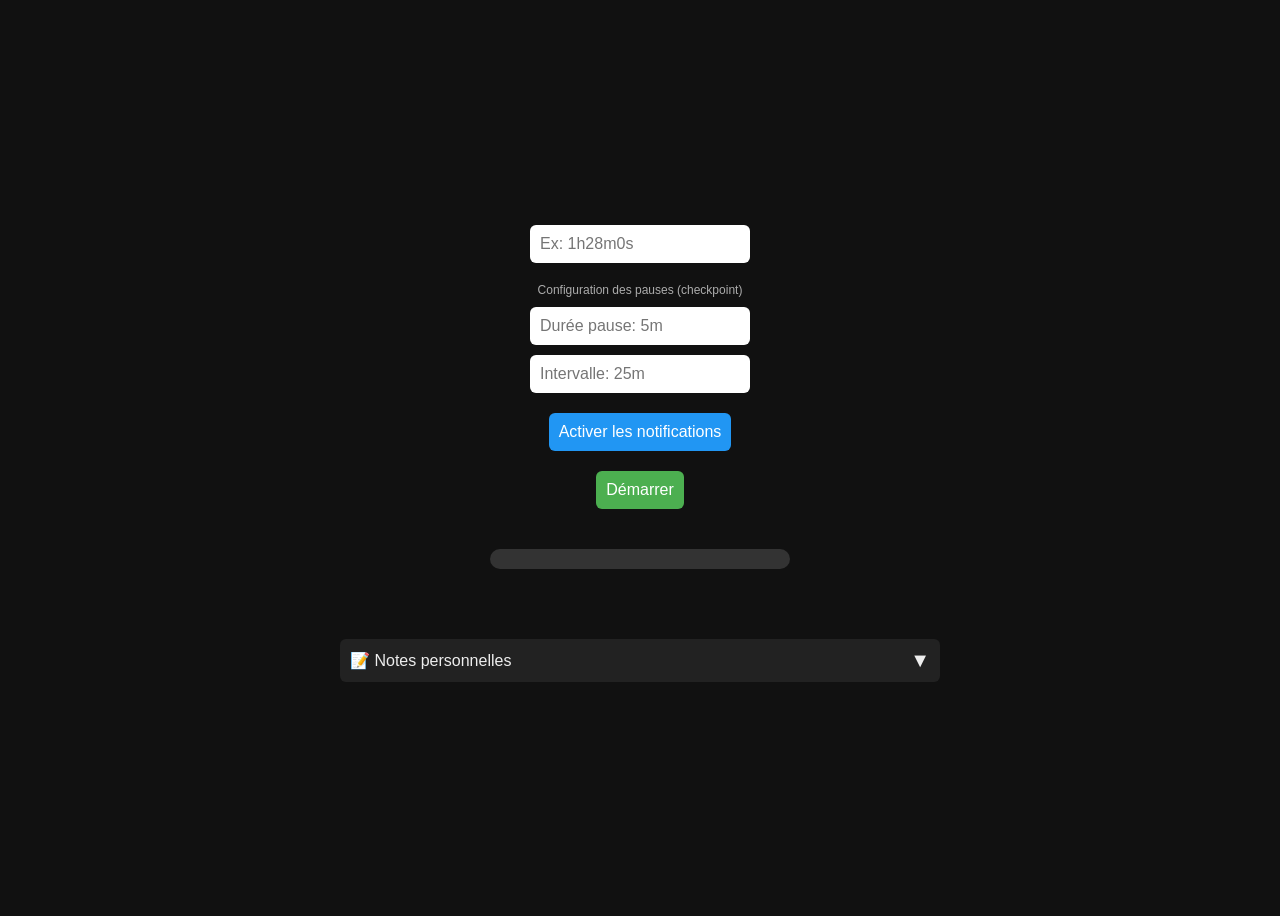
==== timer.html @ 9c58bc87 "Improve date formatting for clarity in export filename Co-authored-by: elcolin <61796343+elcolin@use" ====
<!DOCTYPE html>
<html lang="fr">
<head>
  <meta charset="UTF-8">
  <title>Minuteur avec barre de chargement</title>
  <style>
    body {
      font-family: Arial, sans-serif;
      background: #111;
      color: #eee;
      display: flex;
      flex-direction: column;
      align-items: center;
      justify-content: center;
      height: 100vh;
      gap: 20px;
    }

    input, button {
      padding: 10px;
      font-size: 16px;
      border-radius: 6px;
      border: none;
    }

    button {
      cursor: pointer;
      background: #4caf50;
      color: white;
    }

    button.secondary {
      background: #2196f3;
    }

    .bar-container {
      width: 300px;
      height: 20px;
      background: #333;
      border-radius: 10px;
      overflow: hidden;
    }

    .bar {
      height: 100%;
      width: 0%;
      background: linear-gradient(90deg, #4caf50, #8bc34a);
      transition: width 0.1s linear;
    }

    .bar.checkpoint {
      background: linear-gradient(90deg, #ff9800, #ffc107);
    }

    .time {
      font-size: 14px;
      opacity: 0.8;
    }

    .checkpoint-config {
      display: flex;
      flex-direction: column;
      gap: 10px;
      align-items: center;
    }

    .checkpoint-label {
      font-size: 12px;
      opacity: 0.7;
    }

    .notes-section {
      margin-top: 30px;
      width: 600px;
      max-width: 90%;
    }

    .notes-header {
      display: flex;
      justify-content: space-between;
      align-items: center;
      cursor: pointer;
      padding: 10px;
      background: #222;
      border-radius: 6px;
      margin-bottom: 10px;
    }

    .notes-header:hover {
      background: #2a2a2a;
    }

    .notes-toggle {
      font-size: 20px;
      transition: transform 0.3s;
    }

    .notes-toggle.open {
      transform: rotate(180deg);
    }

    .notes-content {
      max-height: 0;
      overflow: hidden;
      transition: max-height 0.3s ease-out;
    }

    .notes-content.open {
      max-height: 600px;
    }

    .notes-textarea {
      width: 100%;
      height: 200px;
      padding: 15px;
      font-size: 14px;
      background: #1a1a1a;
      color: #eee;
      border: 1px solid #444;
      border-radius: 6px;
      resize: vertical;
      box-sizing: border-box;
      font-family: 'Courier New', monospace;
    }

    .notes-textarea:focus {
      outline: none;
      border-color: #4caf50;
    }

    .notes-info {
      font-size: 11px;
      opacity: 0.6;
      margin-top: 8px;
      text-align: center;
    }

    .notes-actions {
      display: flex;
      gap: 10px;
      margin-top: 10px;
      justify-content: center;
    }

    .notes-actions button {
      font-size: 13px;
      padding: 8px 15px;
      background: #555;
    }

    .notes-actions button:hover {
      background: #666;
    }
  </style>
</head>
<body>

<input id="timeInput" placeholder="Ex: 1h28m0s">

<div class="checkpoint-config">
  <div class="checkpoint-label">Configuration des pauses (checkpoint)</div>
  <input id="checkpointDuration" placeholder="Durée pause: 5m">
  <input id="checkpointInterval" placeholder="Intervalle: 25m">
</div>

<button id="notificationBtn" class="secondary">Activer les notifications</button>
<div class="checkpoint-label" id="notificationStatus" style="color: #ff9800; display: none;">⚠️ Activez les notifications pour recevoir des alertes</div>

<button id="startBtn">Démarrer</button>

<div style="display: flex; gap: 10px; justify-content: center;">
  <button id="pauseBtn" style="display: none; background: #ff9800;">Pause</button>
  <button id="skipBtn" style="display: none; background: #f44336;">Passer</button>
</div>

  <div class="bar-container">
    <div class="bar" id="bar"></div>
  </div>

  <div class="time" id="timeDisplay"></div>

  <div class="notes-section">
    <div class="notes-header" id="notesHeader">
      <span>📝 Notes personnelles</span>
      <span class="notes-toggle" id="notesToggle">▼</span>
    </div>
    <div class="notes-content" id="notesContent">
      <textarea 
        class="notes-textarea" 
        id="notesTextarea" 
        placeholder="Écrivez vos notes ici... Elles sont automatiquement sauvegardées dans votre navigateur."></textarea>
      <div class="notes-actions">
        <button id="exportNotesBtn">📥 Exporter les notes</button>
        <button id="clearNotesBtn">🗑️ Effacer les notes</button>
      </div>
      <div class="notes-info">
        💡 Les notes sont sauvegardées automatiquement dans votre navigateur (localStorage).
        Exportez-les dans un fichier pour les sauvegarder de manière permanente.
      </div>
    </div>
  </div>

  <script>
let interval = null;
let started = false;
let isPaused = false;
let notificationPermissionGranted = false;

// Checkpoint state
let checkpointEnabled = false;
let workTimeElapsed = 0;
let checkpointDurationSeconds = 0;
let checkpointIntervalSeconds = 0;
let isInCheckpoint = false;
let checkpointRemaining = 0;

// Store timer state for pause/resume
let totalSeconds = 0;
let remaining = 0;

// Notes functionality
const NOTES_STORAGE_KEY = 'timer_app_notes';
let notesOpen = false;
let autoSaveTimeout = null;

// Initialize notes on page load
document.addEventListener('DOMContentLoaded', initializeNotes);

function initializeNotes() {
  const notesTextarea = document.getElementById('notesTextarea');
  const notesHeader = document.getElementById('notesHeader');
  const notesToggle = document.getElementById('notesToggle');
  const notesContent = document.getElementById('notesContent');
  const exportBtn = document.getElementById('exportNotesBtn');
  const clearBtn = document.getElementById('clearNotesBtn');

  // Load saved notes from localStorage
  const savedNotes = localStorage.getItem(NOTES_STORAGE_KEY);
  if (savedNotes) {
    notesTextarea.value = savedNotes;
  }

  // Toggle notes section
  notesHeader.addEventListener('click', () => {
    notesOpen = !notesOpen;
    if (notesOpen) {
      notesContent.classList.add('open');
      notesToggle.classList.add('open');
    } else {
      notesContent.classList.remove('open');
      notesToggle.classList.remove('open');
    }
  });

  // Auto-save notes with debounce
  notesTextarea.addEventListener('input', () => {
    clearTimeout(autoSaveTimeout);
    autoSaveTimeout = setTimeout(() => {
      localStorage.setItem(NOTES_STORAGE_KEY, notesTextarea.value);
      console.log('Notes auto-saved');
    }, 500); // Save after 500ms of no typing
  });

  // Export notes to file
  exportBtn.addEventListener('click', exportNotes);

  // Clear notes
  clearBtn.addEventListener('click', clearNotes);
}

function exportNotes() {
  const notesTextarea = document.getElementById('notesTextarea');
  const notes = notesTextarea.value;
  
  if (!notes.trim()) {
    alert('Aucune note à exporter.');
    return;
  }

  // Create a blob with the notes content
  const blob = new Blob([notes], { type: 'text/plain' });
  const url = URL.createObjectURL(blob);
  
  // Create a temporary link and trigger download
  const a = document.createElement('a');
  a.href = url;
  // Format: notes_YYYY-MM-DD.notes.txt
  const dateStr = new Date().toISOString().split('T')[0];
  a.download = `notes_${dateStr}.notes.txt`;
  document.body.appendChild(a);
  a.click();
  document.body.removeChild(a);
  URL.revokeObjectURL(url);
  
  console.log('Notes exported successfully');
}

function clearNotes() {
  if (confirm('Êtes-vous sûr de vouloir effacer toutes vos notes ? Cette action est irréversible.')) {
    const notesTextarea = document.getElementById('notesTextarea');
    notesTextarea.value = '';
    localStorage.removeItem(NOTES_STORAGE_KEY);
    console.log('Notes cleared');
  }
}

document.getElementById("startBtn").addEventListener("click", startTimer);
document.getElementById("pauseBtn").addEventListener("click", togglePause);
document.getElementById("skipBtn").addEventListener("click", skipPhase);
document.getElementById("notificationBtn").addEventListener("click", requestNotificationPermission);

document.getElementById("timeInput").addEventListener("keydown", (event) => {
  if (event.key === "Enter") {
    startTimer();
  }
});

async function requestNotificationPermission() {
  if (!("Notification" in window)) {
    alert("Ce navigateur ne supporte pas les notifications.");
    return;
  }

  try {
    const permission = await Notification.requestPermission();
    if (permission === "granted") {
      notificationPermissionGranted = true;
      document.getElementById("notificationStatus").style.display = "none";
      document.getElementById("notificationBtn").textContent = "✓ Notifications activées";
      document.getElementById("notificationBtn").style.background = "#4caf50";
      new Notification("Notifications actives", {
        body: "Vous recevrez une notification lors des pauses checkpoint.",
        icon: "data:image/svg+xml,<svg xmlns='http://www.w3.org/2000/svg' viewBox='0 0 100 100'><text y='75' font-size='75'>⏱️</text></svg>"
      });
    } else {
      alert("Permission de notification refusée. Les notifications ne fonctionneront pas.");
    }
  } catch (error) {
    console.error("Erreur lors de la demande de permission:", error);
    alert("Une erreur est survenue lors de la demande de permission.");
  }
}

function sendNotification(title, body) {
  console.log("sendNotification appelé:", title, body);
  console.log("Permission accordée:", notificationPermissionGranted);
  console.log("Notification API disponible:", "Notification" in window);
  
  if (notificationPermissionGranted && "Notification" in window) {
    const options = {
      body: body,
      icon: "data:image/svg+xml,<svg xmlns='http://www.w3.org/2000/svg' viewBox='0 0 100 100'><text y='75' font-size='75'>☕</text></svg>",
      requireInteraction: true,
      tag: "checkpoint-notification",
      silent: false
    };
    
    // Add vibrate only if supported (mobile devices)
    if ('vibrate' in navigator) {
      options.vibrate = [200, 100, 200];
    }
    
    try {
      const notification = new Notification(title, options);
      console.log("Notification créée avec succès");
    } catch (error) {
      console.error("Erreur lors de la création de la notification:", error);
    }
  } else {
    console.warn("Notifications non disponibles ou permission non accordée");
  }
}

function parseTime(value) {
  const regex = /(\d+)\s*(h|m|s)/gi;
  let totalSeconds = 0;
  let match;

  while ((match = regex.exec(value)) !== null) {
    const amount = parseInt(match[1], 10);
    const unit = match[2].toLowerCase();

    if (unit === "h") totalSeconds += amount * 3600;
    if (unit === "m") totalSeconds += amount * 60;
    if (unit === "s") totalSeconds += amount;
  }

  return totalSeconds > 0 ? totalSeconds : null;
}

function togglePause() {
  const pauseBtn = document.getElementById("pauseBtn");
  
  if (isPaused) {
    // Resume
    isPaused = false;
    pauseBtn.textContent = "Pause";
    pauseBtn.style.background = "#ff9800";
    console.log("Timer resumed");
  } else {
    // Pause
    isPaused = true;
    pauseBtn.textContent = "Reprendre";
    pauseBtn.style.background = "#4caf50";
    console.log("Timer paused");
  }
}

function skipPhase() {
  console.log("Skip phase called. isInCheckpoint:", isInCheckpoint);
  
  if (isInCheckpoint) {
    // Skip checkpoint - go back to work
    isInCheckpoint = false;
    workTimeElapsed = 0;
    checkpointRemaining = 0;
    const bar = document.getElementById("bar");
    bar.classList.remove("checkpoint");
    console.log("Checkpoint skipped, resuming work");
  } else {
    // Skip work phase - trigger checkpoint if enabled, or do nothing
    if (checkpointEnabled) {
      isInCheckpoint = true;
      checkpointRemaining = checkpointDurationSeconds;
      const bar = document.getElementById("bar");
      bar.classList.add("checkpoint");
      bar.style.width = "0%";
      const durationMin = Math.floor(checkpointDurationSeconds / 60);
      const durationSec = checkpointDurationSeconds % 60;
      const durationText = durationMin > 0 
        ? `${durationMin} minute(s)${durationSec > 0 ? ` et ${durationSec} seconde(s)` : ''}`
        : `${durationSec} seconde(s)`;
      console.log("Work phase skipped, starting checkpoint");
      sendNotification("Pause checkpoint !", `Prenez une pause de ${durationText}.`);
    } else {
      console.log("No checkpoint configured, cannot skip work phase");
    }
  }
}


    function startTimer() {
      clearInterval(interval);
      isPaused = false;

      const input = document.getElementById("timeInput").value.trim();
      totalSeconds = parseTime(input);
      if (!totalSeconds) {
        alert("Format invalide. Utilise par exemple 5m, 1h ou 30s.");
        return;
      }

      // Show pause and skip buttons
      document.getElementById("pauseBtn").style.display = "inline-block";
      document.getElementById("pauseBtn").textContent = "Pause";
      document.getElementById("pauseBtn").style.background = "#ff9800";
      document.getElementById("skipBtn").style.display = "inline-block";

      // Parse checkpoint configuration
      const checkpointDurationInput = document.getElementById("checkpointDuration").value.trim();
      const checkpointIntervalInput = document.getElementById("checkpointInterval").value.trim();

      if (checkpointDurationInput && checkpointIntervalInput) {
        checkpointDurationSeconds = parseTime(checkpointDurationInput);
        checkpointIntervalSeconds = parseTime(checkpointIntervalInput);

        if (checkpointDurationSeconds && checkpointIntervalSeconds) {
          checkpointEnabled = true;
          
          // Warn if notifications are not enabled
          if (!notificationPermissionGranted) {
            document.getElementById("notificationStatus").style.display = "block";
            alert("⚠️ Astuce : Cliquez sur 'Activer les notifications' pour recevoir des alertes lors des pauses checkpoint !");
          }
        } else {
          alert("Format de checkpoint invalide. Désactivation des checkpoints.");
          checkpointEnabled = false;
        }
      } else {
        checkpointEnabled = false;
      }

      const bar = document.getElementById("bar");
      const display = document.getElementById("timeDisplay");

      let remaining = totalSeconds;
      workTimeElapsed = 0;
      isInCheckpoint = false;
      bar.style.width = "0%";
      bar.classList.remove("checkpoint");

      interval = setInterval(() => {
        // Skip timer updates if paused
        if (isPaused) {
          return;
        }
        
        if (isInCheckpoint) {
          // Checkpoint timer
          checkpointRemaining--;
          const progress = ((checkpointDurationSeconds - checkpointRemaining) / checkpointDurationSeconds) * 100;
          bar.style.width = progress + "%";

          const min = Math.floor(checkpointRemaining / 60);
          const sec = checkpointRemaining % 60;
          display.textContent = `Pause checkpoint : ${min}:${sec.toString().padStart(2, "0")}`;

          if (checkpointRemaining <= 0) {
            // End checkpoint, resume work
            isInCheckpoint = false;
            workTimeElapsed = 0;
            bar.classList.remove("checkpoint");
            sendNotification("Pause terminée !", "Reprise du travail. Bon courage !");
            console.log("Checkpoint terminé, reprise du travail");
          }
        } else {
          // Work timer
          remaining--;
          workTimeElapsed++;

          const progress = ((totalSeconds - remaining) / totalSeconds) * 100;
          bar.style.width = progress + "%";

          const min = Math.floor(remaining / 60);
          const sec = remaining % 60;
          display.textContent = `Temps restant : ${min}:${sec.toString().padStart(2, "0")}`;

          // Check if checkpoint should trigger
          if (checkpointEnabled && workTimeElapsed >= checkpointIntervalSeconds) {
            isInCheckpoint = true;
            checkpointRemaining = checkpointDurationSeconds;
            bar.classList.add("checkpoint");
            const durationMin = Math.floor(checkpointDurationSeconds / 60);
            const durationSec = checkpointDurationSeconds % 60;
            const durationText = durationMin > 0 
              ? `${durationMin} minute(s)${durationSec > 0 ? ` et ${durationSec} seconde(s)` : ''}`
              : `${durationSec} seconde(s)`;
            console.log("Checkpoint déclenché ! Notification envoyée.");
            sendNotification("Pause checkpoint !", `Prenez une pause de ${durationText}.`);
          }

          if (remaining <= 0) {
            clearInterval(interval);
            display.textContent = "Terminé.";
            bar.style.width = "100%";
            bar.classList.remove("checkpoint");
          }
        }
      }, 1000);
    }
  </script>

</body>
</html>
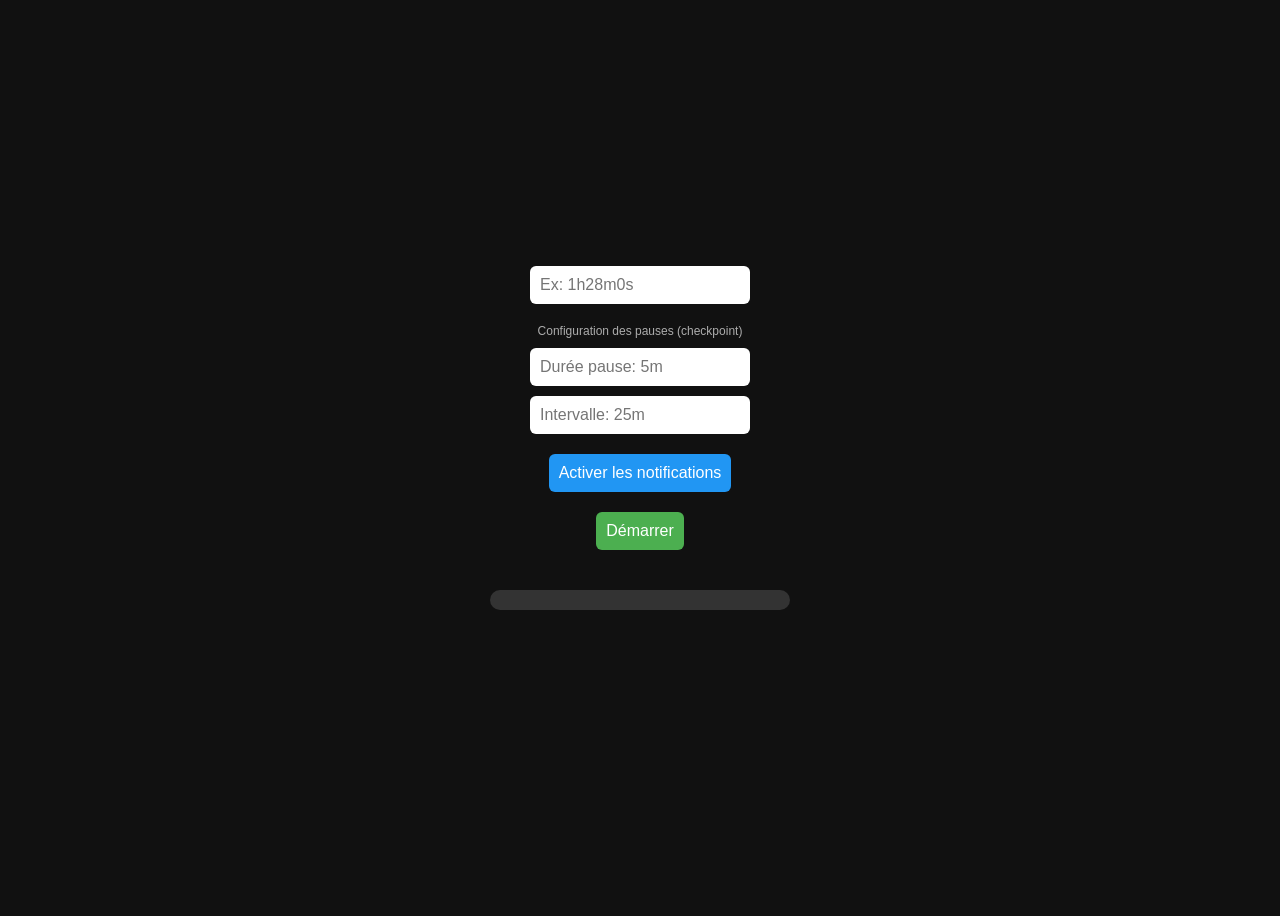
==== commit 8167c65e: "Add accessibility label and guard against negative time display Co-authored-by: elcolin <61796343+el" ====
--- a/timer.html
+++ b/timer.html
@@ -57,6 +57,11 @@
       opacity: 0.8;
     }
 
+    .time.secondary {
+      font-size: 12px;
+      opacity: 0.5;
+    }
+
     .checkpoint-config {
       display: flex;
       flex-direction: column;
@@ -68,89 +73,6 @@
       font-size: 12px;
       opacity: 0.7;
     }
-
-    .notes-section {
-      margin-top: 30px;
-      width: 600px;
-      max-width: 90%;
-    }
-
-    .notes-header {
-      display: flex;
-      justify-content: space-between;
-      align-items: center;
-      cursor: pointer;
-      padding: 10px;
-      background: #222;
-      border-radius: 6px;
-      margin-bottom: 10px;
-    }
-
-    .notes-header:hover {
-      background: #2a2a2a;
-    }
-
-    .notes-toggle {
-      font-size: 20px;
-      transition: transform 0.3s;
-    }
-
-    .notes-toggle.open {
-      transform: rotate(180deg);
-    }
-
-    .notes-content {
-      max-height: 0;
-      overflow: hidden;
-      transition: max-height 0.3s ease-out;
-    }
-
-    .notes-content.open {
-      max-height: 600px;
-    }
-
-    .notes-textarea {
-      width: 100%;
-      height: 200px;
-      padding: 15px;
-      font-size: 14px;
-      background: #1a1a1a;
-      color: #eee;
-      border: 1px solid #444;
-      border-radius: 6px;
-      resize: vertical;
-      box-sizing: border-box;
-      font-family: 'Courier New', monospace;
-    }
-
-    .notes-textarea:focus {
-      outline: none;
-      border-color: #4caf50;
-    }
-
-    .notes-info {
-      font-size: 11px;
-      opacity: 0.6;
-      margin-top: 8px;
-      text-align: center;
-    }
-
-    .notes-actions {
-      display: flex;
-      gap: 10px;
-      margin-top: 10px;
-      justify-content: center;
-    }
-
-    .notes-actions button {
-      font-size: 13px;
-      padding: 8px 15px;
-      background: #555;
-    }
-
-    .notes-actions button:hover {
-      background: #666;
-    }
   </style>
 </head>
 <body>
@@ -178,27 +100,7 @@
   </div>
 
   <div class="time" id="timeDisplay"></div>
-
-  <div class="notes-section">
-    <div class="notes-header" id="notesHeader">
-      <span>📝 Notes personnelles</span>
-      <span class="notes-toggle" id="notesToggle">▼</span>
-    </div>
-    <div class="notes-content" id="notesContent">
-      <textarea 
-        class="notes-textarea" 
-        id="notesTextarea" 
-        placeholder="Écrivez vos notes ici... Elles sont automatiquement sauvegardées dans votre navigateur."></textarea>
-      <div class="notes-actions">
-        <button id="exportNotesBtn">📥 Exporter les notes</button>
-        <button id="clearNotesBtn">🗑️ Effacer les notes</button>
-      </div>
-      <div class="notes-info">
-        💡 Les notes sont sauvegardées automatiquement dans votre navigateur (localStorage).
-        Exportez-les dans un fichier pour les sauvegarder de manière permanente.
-      </div>
-    </div>
-  </div>
+  <div class="time secondary" id="totalTimeDisplay" aria-label="Temps total restant"></div>
 
   <script>
 let interval = null;
@@ -218,92 +120,6 @@
 let totalSeconds = 0;
 let remaining = 0;
 
-// Notes functionality
-const NOTES_STORAGE_KEY = 'timer_app_notes';
-let notesOpen = false;
-let autoSaveTimeout = null;
-
-// Initialize notes on page load
-document.addEventListener('DOMContentLoaded', initializeNotes);
-
-function initializeNotes() {
-  const notesTextarea = document.getElementById('notesTextarea');
-  const notesHeader = document.getElementById('notesHeader');
-  const notesToggle = document.getElementById('notesToggle');
-  const notesContent = document.getElementById('notesContent');
-  const exportBtn = document.getElementById('exportNotesBtn');
-  const clearBtn = document.getElementById('clearNotesBtn');
-
-  // Load saved notes from localStorage
-  const savedNotes = localStorage.getItem(NOTES_STORAGE_KEY);
-  if (savedNotes) {
-    notesTextarea.value = savedNotes;
-  }
-
-  // Toggle notes section
-  notesHeader.addEventListener('click', () => {
-    notesOpen = !notesOpen;
-    if (notesOpen) {
-      notesContent.classList.add('open');
-      notesToggle.classList.add('open');
-    } else {
-      notesContent.classList.remove('open');
-      notesToggle.classList.remove('open');
-    }
-  });
-
-  // Auto-save notes with debounce
-  notesTextarea.addEventListener('input', () => {
-    clearTimeout(autoSaveTimeout);
-    autoSaveTimeout = setTimeout(() => {
-      localStorage.setItem(NOTES_STORAGE_KEY, notesTextarea.value);
-      console.log('Notes auto-saved');
-    }, 500); // Save after 500ms of no typing
-  });
-
-  // Export notes to file
-  exportBtn.addEventListener('click', exportNotes);
-
-  // Clear notes
-  clearBtn.addEventListener('click', clearNotes);
-}
-
-function exportNotes() {
-  const notesTextarea = document.getElementById('notesTextarea');
-  const notes = notesTextarea.value;
-  
-  if (!notes.trim()) {
-    alert('Aucune note à exporter.');
-    return;
-  }
-
-  // Create a blob with the notes content
-  const blob = new Blob([notes], { type: 'text/plain' });
-  const url = URL.createObjectURL(blob);
-  
-  // Create a temporary link and trigger download
-  const a = document.createElement('a');
-  a.href = url;
-  // Format: notes_YYYY-MM-DD.notes.txt
-  const dateStr = new Date().toISOString().split('T')[0];
-  a.download = `notes_${dateStr}.notes.txt`;
-  document.body.appendChild(a);
-  a.click();
-  document.body.removeChild(a);
-  URL.revokeObjectURL(url);
-  
-  console.log('Notes exported successfully');
-}
-
-function clearNotes() {
-  if (confirm('Êtes-vous sûr de vouloir effacer toutes vos notes ? Cette action est irréversible.')) {
-    const notesTextarea = document.getElementById('notesTextarea');
-    notesTextarea.value = '';
-    localStorage.removeItem(NOTES_STORAGE_KEY);
-    console.log('Notes cleared');
-  }
-}
-
 document.getElementById("startBtn").addEventListener("click", startTimer);
 document.getElementById("pauseBtn").addEventListener("click", togglePause);
 document.getElementById("skipBtn").addEventListener("click", skipPhase);
@@ -314,6 +130,12 @@
     startTimer();
   }
 });
+
+function formatTime(seconds) {
+  const min = Math.floor(seconds / 60);
+  const sec = seconds % 60;
+  return `${min}:${sec.toString().padStart(2, "0")}`;
+}
 
 async function requestNotificationPermission() {
   if (!("Notification" in window)) {
@@ -482,6 +304,7 @@
 
       const bar = document.getElementById("bar");
       const display = document.getElementById("timeDisplay");
+      const totalDisplay = document.getElementById("totalTimeDisplay");
 
       let remaining = totalSeconds;
       workTimeElapsed = 0;
@@ -501,9 +324,10 @@
           const progress = ((checkpointDurationSeconds - checkpointRemaining) / checkpointDurationSeconds) * 100;
           bar.style.width = progress + "%";
 
-          const min = Math.floor(checkpointRemaining / 60);
-          const sec = checkpointRemaining % 60;
-          display.textContent = `Pause checkpoint : ${min}:${sec.toString().padStart(2, "0")}`;
+          display.textContent = `Pause checkpoint : ${formatTime(checkpointRemaining)}`;
+
+          // Show total remaining time
+          totalDisplay.textContent = `Temps total restant : ${formatTime(remaining)}`;
 
           if (checkpointRemaining <= 0) {
             // End checkpoint, resume work
@@ -521,9 +345,18 @@
           const progress = ((totalSeconds - remaining) / totalSeconds) * 100;
           bar.style.width = progress + "%";
 
-          const min = Math.floor(remaining / 60);
-          const sec = remaining % 60;
-          display.textContent = `Temps restant : ${min}:${sec.toString().padStart(2, "0")}`;
+          // Display time until next checkpoint (or total time if no checkpoint)
+          if (checkpointEnabled) {
+            // Time until next checkpoint
+            const timeUntilCheckpoint = Math.max(0, checkpointIntervalSeconds - workTimeElapsed);
+            display.textContent = `Prochain checkpoint dans : ${formatTime(timeUntilCheckpoint)}`;
+          } else {
+            // No checkpoint, show total remaining time
+            display.textContent = `Temps restant : ${formatTime(remaining)}`;
+          }
+
+          // Always show total remaining time in secondary display
+          totalDisplay.textContent = `Temps total restant : ${formatTime(remaining)}`;
 
           // Check if checkpoint should trigger
           if (checkpointEnabled && workTimeElapsed >= checkpointIntervalSeconds) {
@@ -542,6 +375,7 @@
           if (remaining <= 0) {
             clearInterval(interval);
             display.textContent = "Terminé.";
+            totalDisplay.textContent = "";
             bar.style.width = "100%";
             bar.classList.remove("checkpoint");
           }
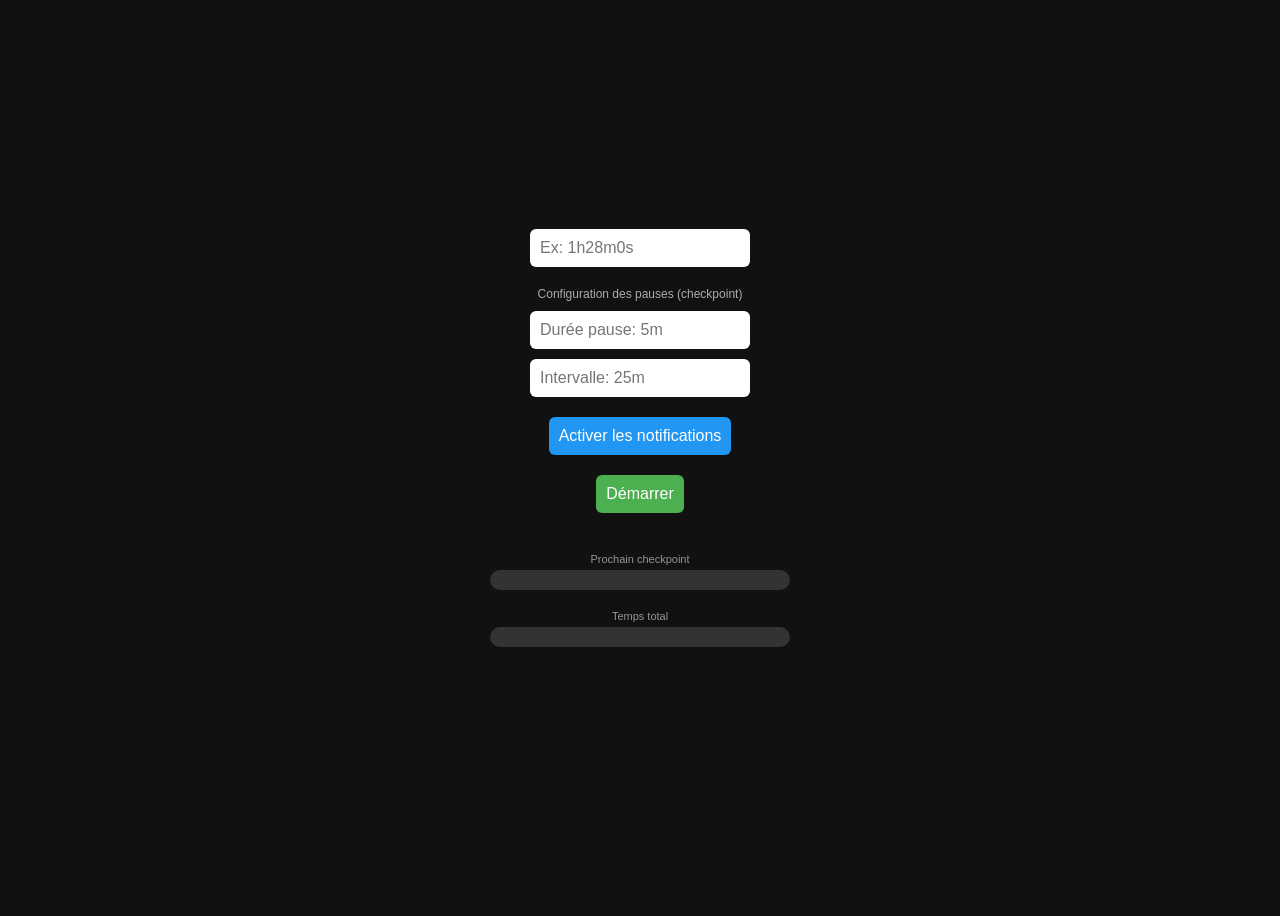
==== commit 7fcb5db2: "Add two separate progress bars for checkpoint and total time Co-authored-by: elcolin <61796343+elcol" ====
--- a/timer.html
+++ b/timer.html
@@ -52,6 +52,24 @@
       background: linear-gradient(90deg, #ff9800, #ffc107);
     }
 
+    .bar.total {
+      background: linear-gradient(90deg, #2196f3, #64b5f6);
+    }
+
+    .progress-section {
+      display: flex;
+      flex-direction: column;
+      gap: 5px;
+      align-items: center;
+      width: 300px;
+    }
+
+    .progress-label {
+      font-size: 11px;
+      opacity: 0.6;
+      text-align: center;
+    }
+
     .time {
       font-size: 14px;
       opacity: 0.8;
@@ -95,8 +113,18 @@
   <button id="skipBtn" style="display: none; background: #f44336;">Passer</button>
 </div>
 
-  <div class="bar-container">
-    <div class="bar" id="bar"></div>
+  <div class="progress-section">
+    <div class="progress-label" id="checkpointLabel">Prochain checkpoint</div>
+    <div class="bar-container">
+      <div class="bar" id="bar"></div>
+    </div>
+  </div>
+
+  <div class="progress-section">
+    <div class="progress-label">Temps total</div>
+    <div class="bar-container">
+      <div class="bar total" id="totalBar"></div>
+    </div>
   </div>
 
   <div class="time" id="timeDisplay"></div>
@@ -303,14 +331,24 @@
       }
 
       const bar = document.getElementById("bar");
+      const totalBar = document.getElementById("totalBar");
       const display = document.getElementById("timeDisplay");
       const totalDisplay = document.getElementById("totalTimeDisplay");
+      const checkpointLabel = document.getElementById("checkpointLabel");
 
       let remaining = totalSeconds;
       workTimeElapsed = 0;
       isInCheckpoint = false;
       bar.style.width = "0%";
+      totalBar.style.width = "0%";
       bar.classList.remove("checkpoint");
+
+      // Update label based on checkpoint configuration
+      if (checkpointEnabled) {
+        checkpointLabel.textContent = "Prochain checkpoint";
+      } else {
+        checkpointLabel.textContent = "Progression";
+      }
 
       interval = setInterval(() => {
         // Skip timer updates if paused
@@ -323,6 +361,10 @@
           checkpointRemaining--;
           const progress = ((checkpointDurationSeconds - checkpointRemaining) / checkpointDurationSeconds) * 100;
           bar.style.width = progress + "%";
+
+          // Update total progress bar
+          const totalProgress = ((totalSeconds - remaining) / totalSeconds) * 100;
+          totalBar.style.width = totalProgress + "%";
 
           display.textContent = `Pause checkpoint : ${formatTime(checkpointRemaining)}`;
 
@@ -342,16 +384,21 @@
           remaining--;
           workTimeElapsed++;
 
-          const progress = ((totalSeconds - remaining) / totalSeconds) * 100;
-          bar.style.width = progress + "%";
+          // Update total progress bar
+          const totalProgress = ((totalSeconds - remaining) / totalSeconds) * 100;
+          totalBar.style.width = totalProgress + "%";
 
           // Display time until next checkpoint (or total time if no checkpoint)
           if (checkpointEnabled) {
             // Time until next checkpoint
             const timeUntilCheckpoint = Math.max(0, checkpointIntervalSeconds - workTimeElapsed);
+            const checkpointProgress = ((workTimeElapsed) / checkpointIntervalSeconds) * 100;
+            bar.style.width = checkpointProgress + "%";
             display.textContent = `Prochain checkpoint dans : ${formatTime(timeUntilCheckpoint)}`;
           } else {
             // No checkpoint, show total remaining time
+            const progress = ((totalSeconds - remaining) / totalSeconds) * 100;
+            bar.style.width = progress + "%";
             display.textContent = `Temps restant : ${formatTime(remaining)}`;
           }
 
@@ -363,6 +410,7 @@
             isInCheckpoint = true;
             checkpointRemaining = checkpointDurationSeconds;
             bar.classList.add("checkpoint");
+            bar.style.width = "0%";
             const durationMin = Math.floor(checkpointDurationSeconds / 60);
             const durationSec = checkpointDurationSeconds % 60;
             const durationText = durationMin > 0 
@@ -377,6 +425,7 @@
             display.textContent = "Terminé.";
             totalDisplay.textContent = "";
             bar.style.width = "100%";
+            totalBar.style.width = "100%";
             bar.classList.remove("checkpoint");
           }
         }
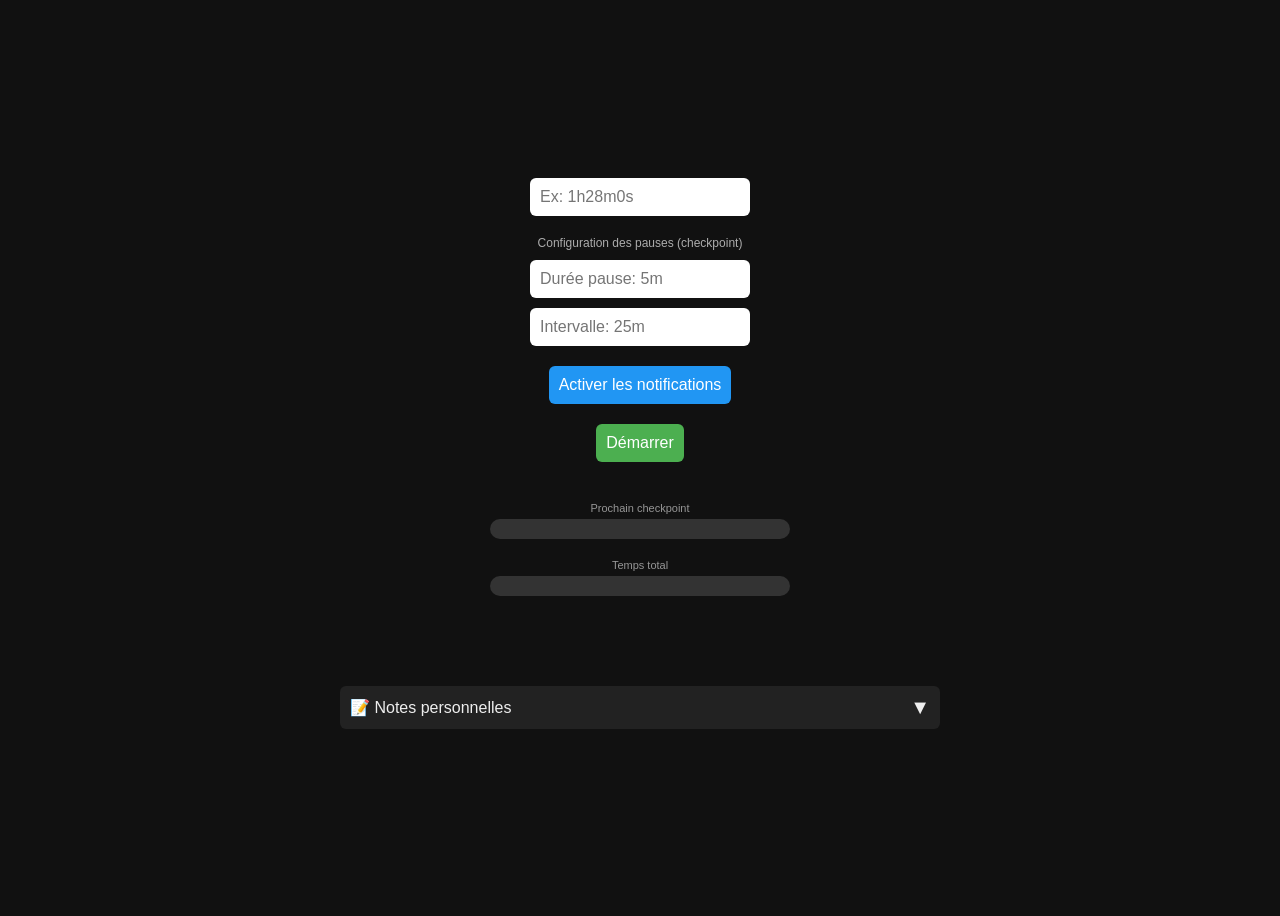
==== commit d48cf84d: "Merge branch 'feat/checkpoint'" ====
--- a/timer.html
+++ b/timer.html
@@ -91,6 +91,89 @@
       font-size: 12px;
       opacity: 0.7;
     }
+
+    .notes-section {
+      margin-top: 30px;
+      width: 600px;
+      max-width: 90%;
+    }
+
+    .notes-header {
+      display: flex;
+      justify-content: space-between;
+      align-items: center;
+      cursor: pointer;
+      padding: 10px;
+      background: #222;
+      border-radius: 6px;
+      margin-bottom: 10px;
+    }
+
+    .notes-header:hover {
+      background: #2a2a2a;
+    }
+
+    .notes-toggle {
+      font-size: 20px;
+      transition: transform 0.3s;
+    }
+
+    .notes-toggle.open {
+      transform: rotate(180deg);
+    }
+
+    .notes-content {
+      max-height: 0;
+      overflow: hidden;
+      transition: max-height 0.3s ease-out;
+    }
+
+    .notes-content.open {
+      max-height: 600px;
+    }
+
+    .notes-textarea {
+      width: 100%;
+      height: 200px;
+      padding: 15px;
+      font-size: 14px;
+      background: #1a1a1a;
+      color: #eee;
+      border: 1px solid #444;
+      border-radius: 6px;
+      resize: vertical;
+      box-sizing: border-box;
+      font-family: 'Courier New', monospace;
+    }
+
+    .notes-textarea:focus {
+      outline: none;
+      border-color: #4caf50;
+    }
+
+    .notes-info {
+      font-size: 11px;
+      opacity: 0.6;
+      margin-top: 8px;
+      text-align: center;
+    }
+
+    .notes-actions {
+      display: flex;
+      gap: 10px;
+      margin-top: 10px;
+      justify-content: center;
+    }
+
+    .notes-actions button {
+      font-size: 13px;
+      padding: 8px 15px;
+      background: #555;
+    }
+
+    .notes-actions button:hover {
+      background: #666;
+    }
   </style>
 </head>
 <body>
@@ -129,6 +212,27 @@
 
   <div class="time" id="timeDisplay"></div>
   <div class="time secondary" id="totalTimeDisplay" aria-label="Temps total restant"></div>
+
+  <div class="notes-section">
+    <div class="notes-header" id="notesHeader">
+      <span>📝 Notes personnelles</span>
+      <span class="notes-toggle" id="notesToggle">▼</span>
+    </div>
+    <div class="notes-content" id="notesContent">
+      <textarea 
+        class="notes-textarea" 
+        id="notesTextarea" 
+        placeholder="Écrivez vos notes ici... Elles sont automatiquement sauvegardées dans votre navigateur."></textarea>
+      <div class="notes-actions">
+        <button id="exportNotesBtn">📥 Exporter les notes</button>
+        <button id="clearNotesBtn">🗑️ Effacer les notes</button>
+      </div>
+      <div class="notes-info">
+        💡 Les notes sont sauvegardées automatiquement dans votre navigateur (localStorage).
+        Exportez-les dans un fichier pour les sauvegarder de manière permanente.
+      </div>
+    </div>
+  </div>
 
   <script>
 let interval = null;
@@ -147,6 +251,92 @@
 // Store timer state for pause/resume
 let totalSeconds = 0;
 let remaining = 0;
+
+// Notes functionality
+const NOTES_STORAGE_KEY = 'timer_app_notes';
+let notesOpen = false;
+let autoSaveTimeout = null;
+
+// Initialize notes on page load
+document.addEventListener('DOMContentLoaded', initializeNotes);
+
+function initializeNotes() {
+  const notesTextarea = document.getElementById('notesTextarea');
+  const notesHeader = document.getElementById('notesHeader');
+  const notesToggle = document.getElementById('notesToggle');
+  const notesContent = document.getElementById('notesContent');
+  const exportBtn = document.getElementById('exportNotesBtn');
+  const clearBtn = document.getElementById('clearNotesBtn');
+
+  // Load saved notes from localStorage
+  const savedNotes = localStorage.getItem(NOTES_STORAGE_KEY);
+  if (savedNotes) {
+    notesTextarea.value = savedNotes;
+  }
+
+  // Toggle notes section
+  notesHeader.addEventListener('click', () => {
+    notesOpen = !notesOpen;
+    if (notesOpen) {
+      notesContent.classList.add('open');
+      notesToggle.classList.add('open');
+    } else {
+      notesContent.classList.remove('open');
+      notesToggle.classList.remove('open');
+    }
+  });
+
+  // Auto-save notes with debounce
+  notesTextarea.addEventListener('input', () => {
+    clearTimeout(autoSaveTimeout);
+    autoSaveTimeout = setTimeout(() => {
+      localStorage.setItem(NOTES_STORAGE_KEY, notesTextarea.value);
+      console.log('Notes auto-saved');
+    }, 500); // Save after 500ms of no typing
+  });
+
+  // Export notes to file
+  exportBtn.addEventListener('click', exportNotes);
+
+  // Clear notes
+  clearBtn.addEventListener('click', clearNotes);
+}
+
+function exportNotes() {
+  const notesTextarea = document.getElementById('notesTextarea');
+  const notes = notesTextarea.value;
+  
+  if (!notes.trim()) {
+    alert('Aucune note à exporter.');
+    return;
+  }
+
+  // Create a blob with the notes content
+  const blob = new Blob([notes], { type: 'text/plain' });
+  const url = URL.createObjectURL(blob);
+  
+  // Create a temporary link and trigger download
+  const a = document.createElement('a');
+  a.href = url;
+  // Format: notes_YYYY-MM-DD.notes.txt
+  const dateStr = new Date().toISOString().split('T')[0];
+  a.download = `notes_${dateStr}.notes.txt`;
+  document.body.appendChild(a);
+  a.click();
+  document.body.removeChild(a);
+  URL.revokeObjectURL(url);
+  
+  console.log('Notes exported successfully');
+}
+
+function clearNotes() {
+  if (confirm('Êtes-vous sûr de vouloir effacer toutes vos notes ? Cette action est irréversible.')) {
+    const notesTextarea = document.getElementById('notesTextarea');
+    notesTextarea.value = '';
+    localStorage.removeItem(NOTES_STORAGE_KEY);
+    console.log('Notes cleared');
+  }
+}
 
 document.getElementById("startBtn").addEventListener("click", startTimer);
 document.getElementById("pauseBtn").addEventListener("click", togglePause);
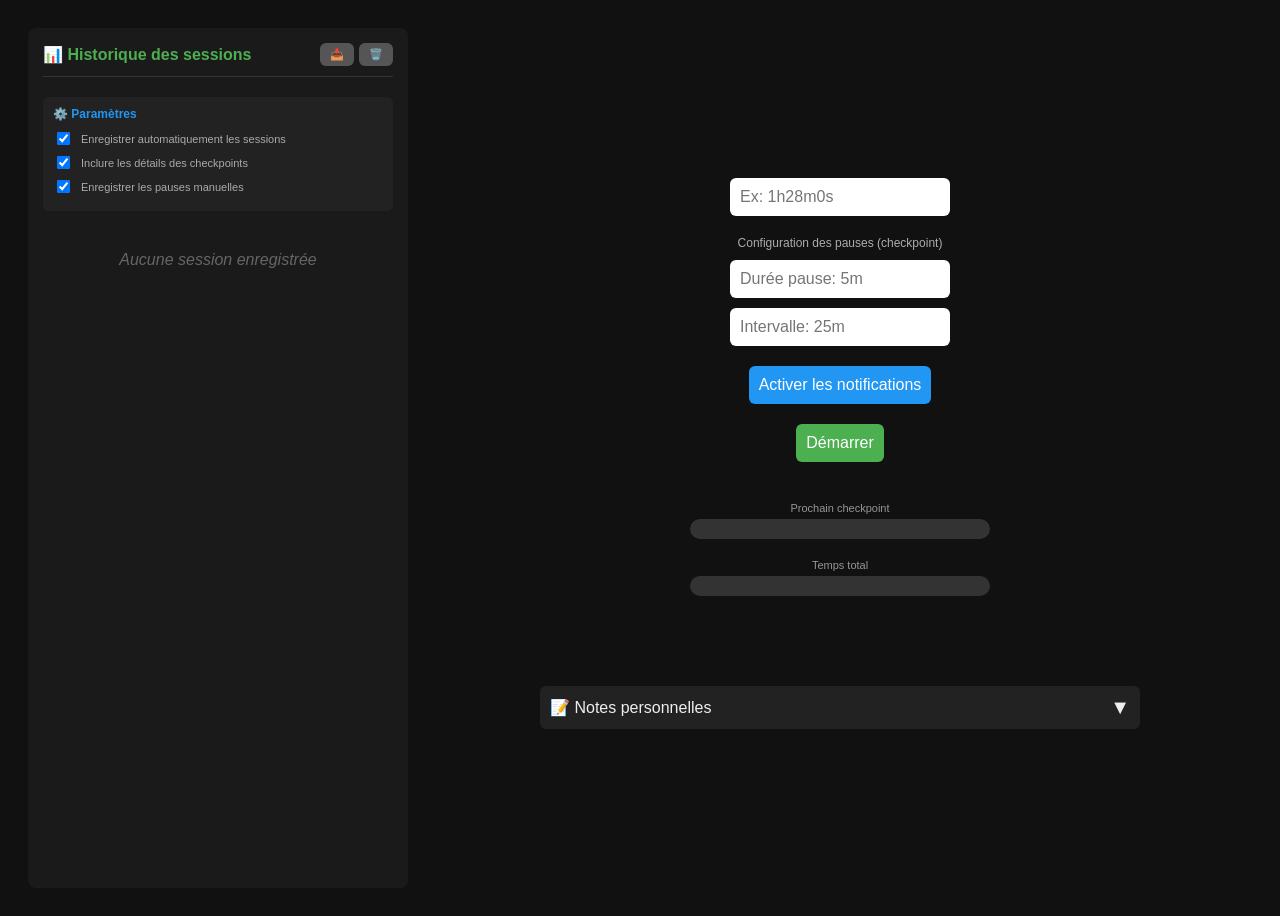
==== commit c82c2af6: "Add comprehensive session logs feature with data analysis support - Add logs panel on the left side " ====
--- a/timer.html
+++ b/timer.html
@@ -9,11 +9,139 @@
       background: #111;
       color: #eee;
       display: flex;
+      flex-direction: row;
+      align-items: stretch;
+      justify-content: center;
+      height: 100vh;
+      gap: 20px;
+      padding: 20px;
+      box-sizing: border-box;
+    }
+
+    .main-content {
+      display: flex;
       flex-direction: column;
       align-items: center;
       justify-content: center;
-      height: 100vh;
+      flex: 1;
       gap: 20px;
+      overflow-y: auto;
+    }
+
+    .logs-panel {
+      width: 350px;
+      background: #1a1a1a;
+      border-radius: 8px;
+      padding: 15px;
+      overflow-y: auto;
+      display: flex;
+      flex-direction: column;
+      gap: 10px;
+    }
+
+    .logs-header {
+      display: flex;
+      justify-content: space-between;
+      align-items: center;
+      margin-bottom: 10px;
+      padding-bottom: 10px;
+      border-bottom: 1px solid #333;
+    }
+
+    .logs-title {
+      font-size: 16px;
+      font-weight: bold;
+      color: #4caf50;
+    }
+
+    .logs-actions {
+      display: flex;
+      gap: 5px;
+    }
+
+    .logs-actions button {
+      font-size: 11px;
+      padding: 5px 10px;
+      background: #555;
+    }
+
+    .logs-actions button:hover {
+      background: #666;
+    }
+
+    .log-entry {
+      background: #222;
+      padding: 12px;
+      border-radius: 6px;
+      font-size: 12px;
+      border-left: 3px solid #4caf50;
+      cursor: pointer;
+      transition: background 0.2s;
+    }
+
+    .log-entry:hover {
+      background: #2a2a2a;
+    }
+
+    .log-entry.with-checkpoint {
+      border-left-color: #ff9800;
+    }
+
+    .log-date {
+      font-weight: bold;
+      color: #4caf50;
+      margin-bottom: 5px;
+    }
+
+    .log-detail {
+      color: #aaa;
+      margin: 2px 0;
+    }
+
+    .log-delete {
+      color: #f44336;
+      font-size: 10px;
+      margin-top: 5px;
+      cursor: pointer;
+      display: inline-block;
+    }
+
+    .log-delete:hover {
+      text-decoration: underline;
+    }
+
+    .logs-empty {
+      text-align: center;
+      color: #666;
+      padding: 20px;
+      font-style: italic;
+    }
+
+    .logs-config {
+      background: #222;
+      padding: 10px;
+      border-radius: 6px;
+      margin-bottom: 10px;
+    }
+
+    .logs-config-title {
+      font-size: 12px;
+      font-weight: bold;
+      margin-bottom: 8px;
+      color: #2196f3;
+    }
+
+    .logs-config label {
+      display: flex;
+      align-items: center;
+      gap: 8px;
+      font-size: 11px;
+      margin-bottom: 5px;
+      color: #aaa;
+    }
+
+    .logs-config input[type="checkbox"] {
+      width: auto;
     }
 
     input, button {
@@ -178,6 +306,37 @@
 </head>
 <body>
 
+<div class="logs-panel">
+  <div class="logs-header">
+    <span class="logs-title">📊 Historique des sessions</span>
+    <div class="logs-actions">
+      <button id="exportLogsBtn" title="Exporter les logs">📥</button>
+      <button id="clearLogsBtn" title="Effacer tous les logs">🗑️</button>
+    </div>
+  </div>
+  
+  <div class="logs-config">
+    <div class="logs-config-title">⚙️ Paramètres</div>
+    <label>
+      <input type="checkbox" id="autoLogEnabled" checked>
+      Enregistrer automatiquement les sessions
+    </label>
+    <label>
+      <input type="checkbox" id="logCheckpoints" checked>
+      Inclure les détails des checkpoints
+    </label>
+    <label>
+      <input type="checkbox" id="logPauses" checked>
+      Enregistrer les pauses manuelles
+    </label>
+  </div>
+  
+  <div id="logsContainer">
+    <div class="logs-empty">Aucune session enregistrée</div>
+  </div>
+</div>
+
+<div class="main-content">
 <input id="timeInput" placeholder="Ex: 1h28m0s">
 
 <div class="checkpoint-config">
@@ -234,6 +393,8 @@
     </div>
   </div>
 
+</div>
+
   <script>
 let interval = null;
 let started = false;
@@ -257,8 +418,22 @@
 let notesOpen = false;
 let autoSaveTimeout = null;
 
-// Initialize notes on page load
-document.addEventListener('DOMContentLoaded', initializeNotes);
+// Session logs functionality
+const LOGS_STORAGE_KEY = 'timer_app_session_logs';
+const LOGS_CONFIG_KEY = 'timer_app_logs_config';
+let sessionLogs = [];
+let logsConfig = {
+  autoLogEnabled: true,
+  logCheckpoints: true,
+  logPauses: true
+};
+let currentSession = null;
+
+// Initialize notes and logs on page load
+document.addEventListener('DOMContentLoaded', () => {
+  initializeNotes();
+  initializeLogs();
+});
 
 function initializeNotes() {
   const notesTextarea = document.getElementById('notesTextarea');
@@ -335,6 +510,239 @@
     notesTextarea.value = '';
     localStorage.removeItem(NOTES_STORAGE_KEY);
     console.log('Notes cleared');
+  }
+}
+
+// Session logs functionality
+function initializeLogs() {
+  // Load logs from localStorage
+  const savedLogs = localStorage.getItem(LOGS_STORAGE_KEY);
+  if (savedLogs) {
+    try {
+      sessionLogs = JSON.parse(savedLogs);
+    } catch (e) {
+      console.error('Error loading logs:', e);
+      sessionLogs = [];
+    }
+  }
+
+  // Load config from localStorage
+  const savedConfig = localStorage.getItem(LOGS_CONFIG_KEY);
+  if (savedConfig) {
+    try {
+      logsConfig = JSON.parse(savedConfig);
+    } catch (e) {
+      console.error('Error loading logs config:', e);
+    }
+  }
+
+  // Set checkbox states
+  document.getElementById('autoLogEnabled').checked = logsConfig.autoLogEnabled;
+  document.getElementById('logCheckpoints').checked = logsConfig.logCheckpoints;
+  document.getElementById('logPauses').checked = logsConfig.logPauses;
+
+  // Add event listeners for config changes
+  document.getElementById('autoLogEnabled').addEventListener('change', (e) => {
+    logsConfig.autoLogEnabled = e.target.checked;
+    saveLogsConfig();
+  });
+  document.getElementById('logCheckpoints').addEventListener('change', (e) => {
+    logsConfig.logCheckpoints = e.target.checked;
+    saveLogsConfig();
+  });
+  document.getElementById('logPauses').addEventListener('change', (e) => {
+    logsConfig.logPauses = e.target.checked;
+    saveLogsConfig();
+  });
+
+  // Add event listeners for log actions
+  document.getElementById('exportLogsBtn').addEventListener('click', exportLogs);
+  document.getElementById('clearLogsBtn').addEventListener('click', clearAllLogs);
+
+  // Render initial logs
+  renderLogs();
+}
+
+function saveLogsConfig() {
+  localStorage.setItem(LOGS_CONFIG_KEY, JSON.stringify(logsConfig));
+  console.log('Logs config saved:', logsConfig);
+}
+
+function saveLogs() {
+  localStorage.setItem(LOGS_STORAGE_KEY, JSON.stringify(sessionLogs));
+  console.log('Logs saved:', sessionLogs.length, 'entries');
+}
+
+function addSessionLog(session) {
+  if (!logsConfig.autoLogEnabled) {
+    console.log('Auto-logging disabled, session not recorded');
+    return;
+  }
+
+  sessionLogs.unshift(session); // Add to beginning
+  saveLogs();
+  renderLogs();
+  console.log('Session logged:', session);
+}
+
+function deleteLog(index) {
+  if (confirm('Supprimer cette session des logs ?')) {
+    sessionLogs.splice(index, 1);
+    saveLogs();
+    renderLogs();
+  }
+}
+
+function renderLogs() {
+  const container = document.getElementById('logsContainer');
+  
+  if (sessionLogs.length === 0) {
+    container.innerHTML = '<div class="logs-empty">Aucune session enregistrée</div>';
+    return;
+  }
+
+  container.innerHTML = sessionLogs.map((log, index) => {
+    const date = new Date(log.timestamp);
+    const dateStr = date.toLocaleDateString('fr-FR', { 
+      day: '2-digit', 
+      month: '2-digit', 
+      year: 'numeric' 
+    });
+    const timeStr = date.toLocaleTimeString('fr-FR', { 
+      hour: '2-digit', 
+      minute: '2-digit' 
+    });
+    
+    const durationMin = Math.floor(log.duration / 60);
+    const durationSec = log.duration % 60;
+    const durationStr = durationMin > 0 
+      ? `${durationMin}m ${durationSec}s` 
+      : `${durationSec}s`;
+
+    const hasCheckpoints = log.checkpointsCount > 0;
+    const checkpointClass = hasCheckpoints ? 'with-checkpoint' : '';
+
+    let details = `<div class="log-detail">⏱️ Durée: ${durationStr}</div>`;
+    
+    if (hasCheckpoints && logsConfig.logCheckpoints) {
+      details += `<div class="log-detail">☕ Checkpoints: ${log.checkpointsCount}</div>`;
+      if (log.checkpointDuration) {
+        const cpMin = Math.floor(log.checkpointDuration / 60);
+        const cpSec = log.checkpointDuration % 60;
+        const cpDur = cpMin > 0 ? `${cpMin}m ${cpSec}s` : `${cpSec}s`;
+        details += `<div class="log-detail">⏸️ Durée pause: ${cpDur}</div>`;
+      }
+      if (log.checkpointInterval) {
+        const ciMin = Math.floor(log.checkpointInterval / 60);
+        const ciSec = log.checkpointInterval % 60;
+        const ciDur = ciMin > 0 ? `${ciMin}m ${ciSec}s` : `${ciSec}s`;
+        details += `<div class="log-detail">🔄 Intervalle: ${ciDur}</div>`;
+      }
+    }
+
+    if (log.pausesCount > 0 && logsConfig.logPauses) {
+      details += `<div class="log-detail">⏸️ Pauses manuelles: ${log.pausesCount}</div>`;
+    }
+
+    if (log.completed) {
+      details += `<div class="log-detail">✅ Session complétée</div>`;
+    } else {
+      details += `<div class="log-detail">⚠️ Session interrompue</div>`;
+    }
+
+    return `
+      <div class="log-entry ${checkpointClass}">
+        <div class="log-date">${dateStr} - ${timeStr}</div>
+        ${details}
+        <div class="log-delete" onclick="deleteLog(${index})">🗑️ Supprimer</div>
+      </div>
+    `;
+  }).join('');
+}
+
+function exportLogs() {
+  if (sessionLogs.length === 0) {
+    alert('Aucun log à exporter.');
+    return;
+  }
+
+  // Export as CSV for data analysis
+  const csvHeader = 'Date,Heure,Durée (s),Checkpoints,Durée pause (s),Intervalle (s),Pauses manuelles,Complétée\n';
+  const csvRows = sessionLogs.map(log => {
+    const date = new Date(log.timestamp);
+    const dateStr = date.toLocaleDateString('fr-FR');
+    const timeStr = date.toLocaleTimeString('fr-FR');
+    return [
+      dateStr,
+      timeStr,
+      log.duration,
+      log.checkpointsCount || 0,
+      log.checkpointDuration || 0,
+      log.checkpointInterval || 0,
+      log.pausesCount || 0,
+      log.completed ? 'Oui' : 'Non'
+    ].join(',');
+  }).join('\n');
+
+  const csv = csvHeader + csvRows;
+  const blob = new Blob([csv], { type: 'text/csv;charset=utf-8;' });
+  const url = URL.createObjectURL(blob);
+  
+  const a = document.createElement('a');
+  a.href = url;
+  const dateStr = new Date().toISOString().split('T')[0];
+  a.download = `session_logs_${dateStr}.csv`;
+  document.body.appendChild(a);
+  a.click();
+  document.body.removeChild(a);
+  URL.revokeObjectURL(url);
+  
+  console.log('Logs exported successfully');
+}
+
+function clearAllLogs() {
+  if (confirm('Êtes-vous sûr de vouloir effacer tous les logs ? Cette action est irréversible.')) {
+    sessionLogs = [];
+    saveLogs();
+    renderLogs();
+    console.log('All logs cleared');
+  }
+}
+
+function startNewSession() {
+  currentSession = {
+    timestamp: new Date().toISOString(),
+    duration: totalSeconds,
+    checkpointsCount: 0,
+    checkpointDuration: checkpointDurationSeconds,
+    checkpointInterval: checkpointIntervalSeconds,
+    pausesCount: 0,
+    completed: false,
+    startTime: Date.now()
+  };
+  console.log('New session started:', currentSession);
+}
+
+function endSession(completed = true) {
+  if (currentSession) {
+    currentSession.completed = completed;
+    currentSession.actualDuration = Math.floor((Date.now() - currentSession.startTime) / 1000);
+    addSessionLog(currentSession);
+    currentSession = null;
+  }
+}
+
+function incrementCheckpointCount() {
+  if (currentSession && logsConfig.logCheckpoints) {
+    currentSession.checkpointsCount++;
+    console.log('Checkpoint count incremented:', currentSession.checkpointsCount);
+  }
+}
+
+function incrementPauseCount() {
+  if (currentSession && logsConfig.logPauses) {
+    currentSession.pausesCount++;
+    console.log('Pause count incremented:', currentSession.pausesCount);
   }
 }
 
@@ -442,6 +850,7 @@
     isPaused = true;
     pauseBtn.textContent = "Reprendre";
     pauseBtn.style.background = "#4caf50";
+    incrementPauseCount();
     console.log("Timer paused");
   }
 }
@@ -471,6 +880,7 @@
         ? `${durationMin} minute(s)${durationSec > 0 ? ` et ${durationSec} seconde(s)` : ''}`
         : `${durationSec} seconde(s)`;
       console.log("Work phase skipped, starting checkpoint");
+      incrementCheckpointCount();
       sendNotification("Pause checkpoint !", `Prenez une pause de ${durationText}.`);
     } else {
       console.log("No checkpoint configured, cannot skip work phase");
@@ -489,6 +899,9 @@
         alert("Format invalide. Utilise par exemple 5m, 1h ou 30s.");
         return;
       }
+
+      // Start new session for logging
+      startNewSession();
 
       // Show pause and skip buttons
       document.getElementById("pauseBtn").style.display = "inline-block";
@@ -607,6 +1020,7 @@
               ? `${durationMin} minute(s)${durationSec > 0 ? ` et ${durationSec} seconde(s)` : ''}`
               : `${durationSec} seconde(s)`;
             console.log("Checkpoint déclenché ! Notification envoyée.");
+            incrementCheckpointCount();
             sendNotification("Pause checkpoint !", `Prenez une pause de ${durationText}.`);
           }
 
@@ -617,6 +1031,7 @@
             bar.style.width = "100%";
             totalBar.style.width = "100%";
             bar.classList.remove("checkpoint");
+            endSession(true); // Session completed successfully
           }
         }
       }, 1000);
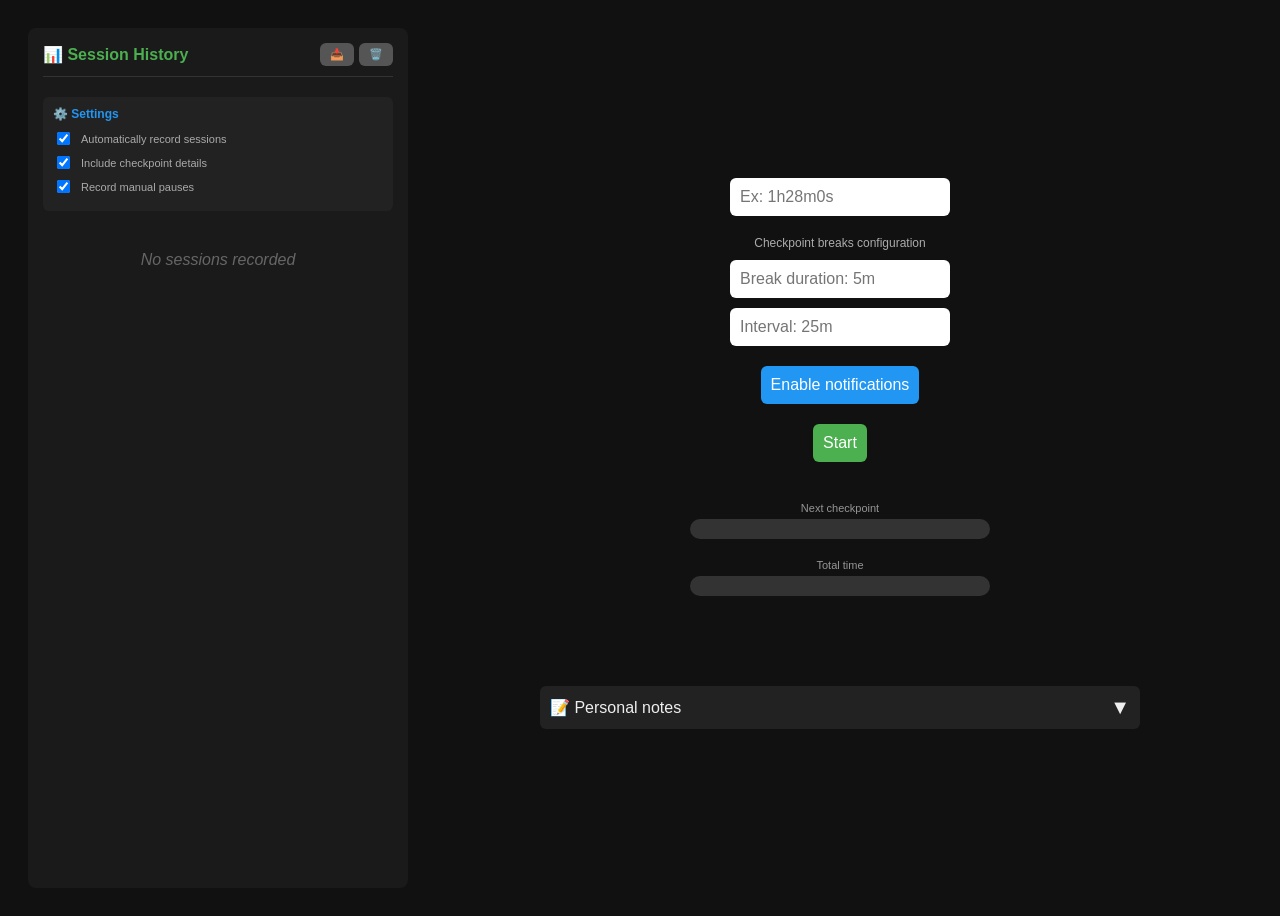
==== commit 94753c80: "Implement timer improvements: hours format, stop button, and total work time display Co-authored-by:" ====
--- a/timer.html
+++ b/timer.html
@@ -1,8 +1,8 @@
 <!DOCTYPE html>
-<html lang="fr">
+<html lang="en">
 <head>
   <meta charset="UTF-8">
-  <title>Minuteur avec barre de chargement</title>
+  <title>Timer with Loading Bar</title>
   <style>
     body {
       font-family: Arial, sans-serif;
@@ -308,31 +308,31 @@
 
 <div class="logs-panel">
   <div class="logs-header">
-    <span class="logs-title">📊 Historique des sessions</span>
+    <span class="logs-title">📊 Session History</span>
     <div class="logs-actions">
-      <button id="exportLogsBtn" title="Exporter les logs">📥</button>
-      <button id="clearLogsBtn" title="Effacer tous les logs">🗑️</button>
+      <button id="exportLogsBtn" title="Export logs">📥</button>
+      <button id="clearLogsBtn" title="Clear all logs">🗑️</button>
     </div>
   </div>
   
   <div class="logs-config">
-    <div class="logs-config-title">⚙️ Paramètres</div>
+    <div class="logs-config-title">⚙️ Settings</div>
     <label>
       <input type="checkbox" id="autoLogEnabled" checked>
-      Enregistrer automatiquement les sessions
+      Automatically record sessions
     </label>
     <label>
       <input type="checkbox" id="logCheckpoints" checked>
-      Inclure les détails des checkpoints
+      Include checkpoint details
     </label>
     <label>
       <input type="checkbox" id="logPauses" checked>
-      Enregistrer les pauses manuelles
+      Record manual pauses
     </label>
   </div>
   
   <div id="logsContainer">
-    <div class="logs-empty">Aucune session enregistrée</div>
+    <div class="logs-empty">No sessions recorded</div>
   </div>
 </div>
 
@@ -340,15 +340,15 @@
 <input id="timeInput" placeholder="Ex: 1h28m0s">
 
 <div class="checkpoint-config">
-  <div class="checkpoint-label">Configuration des pauses (checkpoint)</div>
-  <input id="checkpointDuration" placeholder="Durée pause: 5m">
-  <input id="checkpointInterval" placeholder="Intervalle: 25m">
+  <div class="checkpoint-label">Checkpoint breaks configuration</div>
+  <input id="checkpointDuration" placeholder="Break duration: 5m">
+  <input id="checkpointInterval" placeholder="Interval: 25m">
 </div>
 
-<button id="notificationBtn" class="secondary">Activer les notifications</button>
-<div class="checkpoint-label" id="notificationStatus" style="color: #ff9800; display: none;">⚠️ Activez les notifications pour recevoir des alertes</div>
-
-<button id="startBtn">Démarrer</button>
+<button id="notificationBtn" class="secondary">Enable notifications</button>
+<div class="checkpoint-label" id="notificationStatus" style="color: #ff9800; display: none;">⚠️ Enable notifications to receive alerts</div>
+
+<button id="startBtn">Start</button>
 
 <div style="display: flex; gap: 10px; justify-content: center;">
   <button id="pauseBtn" style="display: none; background: #ff9800;">Pause</button>
@@ -356,39 +356,39 @@
 </div>
 
   <div class="progress-section">
-    <div class="progress-label" id="checkpointLabel">Prochain checkpoint</div>
+    <div class="progress-label" id="checkpointLabel">Next checkpoint</div>
     <div class="bar-container">
       <div class="bar" id="bar"></div>
     </div>
   </div>
 
   <div class="progress-section">
-    <div class="progress-label">Temps total</div>
+    <div class="progress-label">Total time</div>
     <div class="bar-container">
       <div class="bar total" id="totalBar"></div>
     </div>
   </div>
 
   <div class="time" id="timeDisplay"></div>
-  <div class="time secondary" id="totalTimeDisplay" aria-label="Temps total restant"></div>
+  <div class="time secondary" id="totalTimeDisplay" aria-label="Total time remaining"></div>
 
   <div class="notes-section">
     <div class="notes-header" id="notesHeader">
-      <span>📝 Notes personnelles</span>
+      <span>📝 Personal notes</span>
       <span class="notes-toggle" id="notesToggle">▼</span>
     </div>
     <div class="notes-content" id="notesContent">
       <textarea 
         class="notes-textarea" 
         id="notesTextarea" 
-        placeholder="Écrivez vos notes ici... Elles sont automatiquement sauvegardées dans votre navigateur."></textarea>
+        placeholder="Write your notes here... They are automatically saved in your browser."></textarea>
       <div class="notes-actions">
-        <button id="exportNotesBtn">📥 Exporter les notes</button>
-        <button id="clearNotesBtn">🗑️ Effacer les notes</button>
+        <button id="exportNotesBtn">📥 Export notes</button>
+        <button id="clearNotesBtn">🗑️ Clear notes</button>
       </div>
       <div class="notes-info">
-        💡 Les notes sont sauvegardées automatiquement dans votre navigateur (localStorage).
-        Exportez-les dans un fichier pour les sauvegarder de manière permanente.
+        💡 Notes are automatically saved in your browser (localStorage).
+        Export them to a file to save them permanently.
       </div>
     </div>
   </div>
@@ -482,7 +482,7 @@
   const notes = notesTextarea.value;
   
   if (!notes.trim()) {
-    alert('Aucune note à exporter.');
+    alert('No notes to export.');
     return;
   }
 
@@ -505,7 +505,7 @@
 }
 
 function clearNotes() {
-  if (confirm('Êtes-vous sûr de vouloir effacer toutes vos notes ? Cette action est irréversible.')) {
+  if (confirm('Are you sure you want to delete all your notes? This action is irreversible.')) {
     const notesTextarea = document.getElementById('notesTextarea');
     notesTextarea.value = '';
     localStorage.removeItem(NOTES_STORAGE_KEY);
@@ -585,11 +585,14 @@
   console.log('Session logged:', session);
 }
 
-function deleteLog(index) {
-  if (confirm('Supprimer cette session des logs ?')) {
-    sessionLogs.splice(index, 1);
-    saveLogs();
-    renderLogs();
+function deleteLog(logId) {
+  if (confirm('Delete this session from logs?')) {
+    const index = sessionLogs.findIndex(log => log.id === logId);
+    if (index !== -1) {
+      sessionLogs.splice(index, 1);
+      saveLogs();
+      renderLogs();
+    }
   }
 }
 
@@ -597,90 +600,154 @@
   const container = document.getElementById('logsContainer');
   
   if (sessionLogs.length === 0) {
-    container.innerHTML = '<div class="logs-empty">Aucune session enregistrée</div>';
+    container.innerHTML = '<div class="logs-empty">No sessions recorded</div>';
     return;
   }
 
-  container.innerHTML = sessionLogs.map((log, index) => {
+  // Clear container
+  container.innerHTML = '';
+  
+  sessionLogs.forEach((log) => {
     const date = new Date(log.timestamp);
-    const dateStr = date.toLocaleDateString('fr-FR', { 
+    const dateStr = date.toLocaleDateString('en-US', { 
       day: '2-digit', 
       month: '2-digit', 
       year: 'numeric' 
     });
-    const timeStr = date.toLocaleTimeString('fr-FR', { 
+    const timeStr = date.toLocaleTimeString('en-US', { 
       hour: '2-digit', 
       minute: '2-digit' 
     });
     
-    const durationMin = Math.floor(log.duration / 60);
+    const durationHours = Math.floor(log.duration / 3600);
+    const durationMin = Math.floor((log.duration % 3600) / 60);
     const durationSec = log.duration % 60;
-    const durationStr = durationMin > 0 
-      ? `${durationMin}m ${durationSec}s` 
-      : `${durationSec}s`;
+    let durationStr;
+    if (durationHours > 0) {
+      durationStr = `${durationHours}h ${durationMin}m ${durationSec}s`;
+    } else if (durationMin > 0) {
+      durationStr = `${durationMin}m ${durationSec}s`;
+    } else {
+      durationStr = `${durationSec}s`;
+    }
 
     const hasCheckpoints = log.checkpointsCount > 0;
     const checkpointClass = hasCheckpoints ? 'with-checkpoint' : '';
 
-    let details = `<div class="log-detail">⏱️ Durée: ${durationStr}</div>`;
+    // Create log entry element
+    const logEntry = document.createElement('div');
+    logEntry.className = `log-entry ${checkpointClass}`;
+    
+    // Create date header
+    const logDate = document.createElement('div');
+    logDate.className = 'log-date';
+    logDate.textContent = `${dateStr} - ${timeStr}`;
+    logEntry.appendChild(logDate);
+    
+    // Create duration detail
+    const durationDetail = document.createElement('div');
+    durationDetail.className = 'log-detail';
+    durationDetail.textContent = `⏱️ Duration: ${durationStr}`;
+    logEntry.appendChild(durationDetail);
     
     if (hasCheckpoints && logsConfig.logCheckpoints) {
-      details += `<div class="log-detail">☕ Checkpoints: ${log.checkpointsCount}</div>`;
+      const checkpointDetail = document.createElement('div');
+      checkpointDetail.className = 'log-detail';
+      checkpointDetail.textContent = `☕ Checkpoints: ${log.checkpointsCount}`;
+      logEntry.appendChild(checkpointDetail);
+      
       if (log.checkpointDuration) {
-        const cpMin = Math.floor(log.checkpointDuration / 60);
+        const cpHours = Math.floor(log.checkpointDuration / 3600);
+        const cpMin = Math.floor((log.checkpointDuration % 3600) / 60);
         const cpSec = log.checkpointDuration % 60;
-        const cpDur = cpMin > 0 ? `${cpMin}m ${cpSec}s` : `${cpSec}s`;
-        details += `<div class="log-detail">⏸️ Durée pause: ${cpDur}</div>`;
+        let cpDur;
+        if (cpHours > 0) {
+          cpDur = `${cpHours}h ${cpMin}m ${cpSec}s`;
+        } else if (cpMin > 0) {
+          cpDur = `${cpMin}m ${cpSec}s`;
+        } else {
+          cpDur = `${cpSec}s`;
+        }
+        const cpDurationDetail = document.createElement('div');
+        cpDurationDetail.className = 'log-detail';
+        cpDurationDetail.textContent = `⏸️ Break duration: ${cpDur}`;
+        logEntry.appendChild(cpDurationDetail);
       }
+      
       if (log.checkpointInterval) {
-        const ciMin = Math.floor(log.checkpointInterval / 60);
+        const ciHours = Math.floor(log.checkpointInterval / 3600);
+        const ciMin = Math.floor((log.checkpointInterval % 3600) / 60);
         const ciSec = log.checkpointInterval % 60;
-        const ciDur = ciMin > 0 ? `${ciMin}m ${ciSec}s` : `${ciSec}s`;
-        details += `<div class="log-detail">🔄 Intervalle: ${ciDur}</div>`;
+        let ciDur;
+        if (ciHours > 0) {
+          ciDur = `${ciHours}h ${ciMin}m ${ciSec}s`;
+        } else if (ciMin > 0) {
+          ciDur = `${ciMin}m ${ciSec}s`;
+        } else {
+          ciDur = `${ciSec}s`;
+        }
+        const ciDetail = document.createElement('div');
+        ciDetail.className = 'log-detail';
+        ciDetail.textContent = `🔄 Interval: ${ciDur}`;
+        logEntry.appendChild(ciDetail);
       }
     }
 
     if (log.pausesCount > 0 && logsConfig.logPauses) {
-      details += `<div class="log-detail">⏸️ Pauses manuelles: ${log.pausesCount}</div>`;
-    }
-
-    if (log.completed) {
-      details += `<div class="log-detail">✅ Session complétée</div>`;
-    } else {
-      details += `<div class="log-detail">⚠️ Session interrompue</div>`;
-    }
-
-    return `
-      <div class="log-entry ${checkpointClass}">
-        <div class="log-date">${dateStr} - ${timeStr}</div>
-        ${details}
-        <div class="log-delete" onclick="deleteLog(${index})">🗑️ Supprimer</div>
-      </div>
-    `;
-  }).join('');
+      const pausesDetail = document.createElement('div');
+      pausesDetail.className = 'log-detail';
+      pausesDetail.textContent = `⏸️ Manual pauses: ${log.pausesCount}`;
+      logEntry.appendChild(pausesDetail);
+    }
+
+    const statusDetail = document.createElement('div');
+    statusDetail.className = 'log-detail';
+    statusDetail.textContent = log.completed ? '✅ Session completed' : '⚠️ Session interrupted';
+    logEntry.appendChild(statusDetail);
+    
+    // Create delete button
+    const deleteBtn = document.createElement('div');
+    deleteBtn.className = 'log-delete';
+    deleteBtn.textContent = '🗑️ Delete';
+    deleteBtn.addEventListener('click', () => deleteLog(log.id));
+    logEntry.appendChild(deleteBtn);
+    
+    container.appendChild(logEntry);
+  });
 }
 
 function exportLogs() {
   if (sessionLogs.length === 0) {
-    alert('Aucun log à exporter.');
+    alert('No logs to export.');
     return;
   }
 
   // Export as CSV for data analysis
-  const csvHeader = 'Date,Heure,Durée (s),Checkpoints,Durée pause (s),Intervalle (s),Pauses manuelles,Complétée\n';
+  const csvHeader = 'Date,Time,Duration (s),Checkpoints,Break duration (s),Interval (s),Manual pauses,Completed\n';
   const csvRows = sessionLogs.map(log => {
     const date = new Date(log.timestamp);
-    const dateStr = date.toLocaleDateString('fr-FR');
-    const timeStr = date.toLocaleTimeString('fr-FR');
+    const dateStr = date.toLocaleDateString('en-US');
+    const timeStr = date.toLocaleTimeString('en-US');
+    
+    // Helper function to escape CSV values
+    const escapeCsv = (value) => {
+      const strValue = String(value);
+      // If value contains comma, quote, or newline, wrap in quotes and escape quotes
+      if (strValue.includes(',') || strValue.includes('"') || strValue.includes('\n')) {
+        return '"' + strValue.replace(/"/g, '""') + '"';
+      }
+      return strValue;
+    };
+    
     return [
-      dateStr,
-      timeStr,
+      escapeCsv(dateStr),
+      escapeCsv(timeStr),
       log.duration,
       log.checkpointsCount || 0,
       log.checkpointDuration || 0,
       log.checkpointInterval || 0,
       log.pausesCount || 0,
-      log.completed ? 'Oui' : 'Non'
+      log.completed ? 'Yes' : 'No'
     ].join(',');
   }).join('\n');
 
@@ -701,7 +768,7 @@
 }
 
 function clearAllLogs() {
-  if (confirm('Êtes-vous sûr de vouloir effacer tous les logs ? Cette action est irréversible.')) {
+  if (confirm('Are you sure you want to delete all logs? This action is irreversible.')) {
     sessionLogs = [];
     saveLogs();
     renderLogs();
@@ -711,6 +778,7 @@
 
 function startNewSession() {
   currentSession = {
+    id: Date.now() + '_' + Math.random().toString(36).substr(2, 9), // Unique ID
     timestamp: new Date().toISOString(),
     duration: totalSeconds,
     checkpointsCount: 0,
@@ -726,7 +794,6 @@
 function endSession(completed = true) {
   if (currentSession) {
     currentSession.completed = completed;
-    currentSession.actualDuration = Math.floor((Date.now() - currentSession.startTime) / 1000);
     addSessionLog(currentSession);
     currentSession = null;
   }
@@ -758,14 +825,19 @@
 });
 
 function formatTime(seconds) {
-  const min = Math.floor(seconds / 60);
+  const hours = Math.floor(seconds / 3600);
+  const min = Math.floor((seconds % 3600) / 60);
   const sec = seconds % 60;
+  
+  if (hours > 0) {
+    return `${hours}:${min.toString().padStart(2, "0")}:${sec.toString().padStart(2, "0")}`;
+  }
   return `${min}:${sec.toString().padStart(2, "0")}`;
 }
 
 async function requestNotificationPermission() {
   if (!("Notification" in window)) {
-    alert("Ce navigateur ne supporte pas les notifications.");
+    alert("This browser does not support notifications.");
     return;
   }
 
@@ -774,25 +846,25 @@
     if (permission === "granted") {
       notificationPermissionGranted = true;
       document.getElementById("notificationStatus").style.display = "none";
-      document.getElementById("notificationBtn").textContent = "✓ Notifications activées";
+      document.getElementById("notificationBtn").textContent = "✓ Notifications enabled";
       document.getElementById("notificationBtn").style.background = "#4caf50";
-      new Notification("Notifications actives", {
-        body: "Vous recevrez une notification lors des pauses checkpoint.",
+      new Notification("Notifications enabled", {
+        body: "You will receive notifications during checkpoint breaks.",
         icon: "data:image/svg+xml,<svg xmlns='http://www.w3.org/2000/svg' viewBox='0 0 100 100'><text y='75' font-size='75'>⏱️</text></svg>"
       });
     } else {
-      alert("Permission de notification refusée. Les notifications ne fonctionneront pas.");
+      alert("Notification permission denied. Notifications will not work.");
     }
   } catch (error) {
-    console.error("Erreur lors de la demande de permission:", error);
-    alert("Une erreur est survenue lors de la demande de permission.");
+    console.error("Error requesting notification permission:", error);
+    alert("An error occurred while requesting permission.");
   }
 }
 
 function sendNotification(title, body) {
-  console.log("sendNotification appelé:", title, body);
-  console.log("Permission accordée:", notificationPermissionGranted);
-  console.log("Notification API disponible:", "Notification" in window);
+  console.log("sendNotification called:", title, body);
+  console.log("Permission granted:", notificationPermissionGranted);
+  console.log("Notification API available:", "Notification" in window);
   
   if (notificationPermissionGranted && "Notification" in window) {
     const options = {
@@ -810,12 +882,12 @@
     
     try {
       const notification = new Notification(title, options);
-      console.log("Notification créée avec succès");
+      console.log("Notification created successfully");
     } catch (error) {
-      console.error("Erreur lors de la création de la notification:", error);
+      console.error("Error creating notification:", error);
     }
   } else {
-    console.warn("Notifications non disponibles ou permission non accordée");
+    console.warn("Notifications not available or permission not granted");
   }
 }
 
@@ -877,11 +949,11 @@
       const durationMin = Math.floor(checkpointDurationSeconds / 60);
       const durationSec = checkpointDurationSeconds % 60;
       const durationText = durationMin > 0 
-        ? `${durationMin} minute(s)${durationSec > 0 ? ` et ${durationSec} seconde(s)` : ''}`
-        : `${durationSec} seconde(s)`;
+        ? `${durationMin} minute(s)${durationSec > 0 ? ` and ${durationSec} second(s)` : ''}`
+        : `${durationSec} second(s)`;
       console.log("Work phase skipped, starting checkpoint");
       incrementCheckpointCount();
-      sendNotification("Pause checkpoint !", `Prenez une pause de ${durationText}.`);
+      sendNotification("Checkpoint break!", `Take a break for ${durationText}.`);
     } else {
       console.log("No checkpoint configured, cannot skip work phase");
     }
@@ -896,8 +968,13 @@
       const input = document.getElementById("timeInput").value.trim();
       totalSeconds = parseTime(input);
       if (!totalSeconds) {
-        alert("Format invalide. Utilise par exemple 5m, 1h ou 30s.");
+        alert("Invalid format. Use e.g., 5m, 1h, or 30s.");
         return;
+      }
+
+      // End previous session if one was active
+      if (currentSession) {
+        endSession(false); // Mark as interrupted
       }
 
       // Start new session for logging
@@ -923,10 +1000,10 @@
           // Warn if notifications are not enabled
           if (!notificationPermissionGranted) {
             document.getElementById("notificationStatus").style.display = "block";
-            alert("⚠️ Astuce : Cliquez sur 'Activer les notifications' pour recevoir des alertes lors des pauses checkpoint !");
+            alert("⚠️ Tip: Click 'Enable notifications' to receive alerts during checkpoint breaks!");
           }
         } else {
-          alert("Format de checkpoint invalide. Désactivation des checkpoints.");
+          alert("Invalid checkpoint format. Disabling checkpoints.");
           checkpointEnabled = false;
         }
       } else {
@@ -948,9 +1025,9 @@
 
       // Update label based on checkpoint configuration
       if (checkpointEnabled) {
-        checkpointLabel.textContent = "Prochain checkpoint";
+        checkpointLabel.textContent = "Next checkpoint";
       } else {
-        checkpointLabel.textContent = "Progression";
+        checkpointLabel.textContent = "Progress";
       }
 
       interval = setInterval(() => {
@@ -969,18 +1046,18 @@
           const totalProgress = ((totalSeconds - remaining) / totalSeconds) * 100;
           totalBar.style.width = totalProgress + "%";
 
-          display.textContent = `Pause checkpoint : ${formatTime(checkpointRemaining)}`;
+          display.textContent = `Checkpoint break: ${formatTime(checkpointRemaining)}`;
 
           // Show total remaining time
-          totalDisplay.textContent = `Temps total restant : ${formatTime(remaining)}`;
+          totalDisplay.textContent = `Total time remaining: ${formatTime(remaining)}`;
 
           if (checkpointRemaining <= 0) {
             // End checkpoint, resume work
             isInCheckpoint = false;
             workTimeElapsed = 0;
             bar.classList.remove("checkpoint");
-            sendNotification("Pause terminée !", "Reprise du travail. Bon courage !");
-            console.log("Checkpoint terminé, reprise du travail");
+            sendNotification("Break over!", "Back to work. Good luck!");
+            console.log("Checkpoint ended, resuming work");
           }
         } else {
           // Work timer
@@ -997,16 +1074,16 @@
             const timeUntilCheckpoint = Math.max(0, checkpointIntervalSeconds - workTimeElapsed);
             const checkpointProgress = ((workTimeElapsed) / checkpointIntervalSeconds) * 100;
             bar.style.width = checkpointProgress + "%";
-            display.textContent = `Prochain checkpoint dans : ${formatTime(timeUntilCheckpoint)}`;
+            display.textContent = `Next checkpoint in: ${formatTime(timeUntilCheckpoint)}`;
           } else {
             // No checkpoint, show total remaining time
             const progress = ((totalSeconds - remaining) / totalSeconds) * 100;
             bar.style.width = progress + "%";
-            display.textContent = `Temps restant : ${formatTime(remaining)}`;
+            display.textContent = `Time remaining: ${formatTime(remaining)}`;
           }
 
           // Always show total remaining time in secondary display
-          totalDisplay.textContent = `Temps total restant : ${formatTime(remaining)}`;
+          totalDisplay.textContent = `Total time remaining: ${formatTime(remaining)}`;
 
           // Check if checkpoint should trigger
           if (checkpointEnabled && workTimeElapsed >= checkpointIntervalSeconds) {
@@ -1017,16 +1094,16 @@
             const durationMin = Math.floor(checkpointDurationSeconds / 60);
             const durationSec = checkpointDurationSeconds % 60;
             const durationText = durationMin > 0 
-              ? `${durationMin} minute(s)${durationSec > 0 ? ` et ${durationSec} seconde(s)` : ''}`
-              : `${durationSec} seconde(s)`;
-            console.log("Checkpoint déclenché ! Notification envoyée.");
+              ? `${durationMin} minute(s)${durationSec > 0 ? ` and ${durationSec} second(s)` : ''}`
+              : `${durationSec} second(s)`;
+            console.log("Checkpoint triggered! Notification sent.");
             incrementCheckpointCount();
-            sendNotification("Pause checkpoint !", `Prenez une pause de ${durationText}.`);
+            sendNotification("Checkpoint break!", `Take a break for ${durationText}.`);
           }
 
           if (remaining <= 0) {
             clearInterval(interval);
-            display.textContent = "Terminé.";
+            display.textContent = "Done.";
             totalDisplay.textContent = "";
             bar.style.width = "100%";
             totalBar.style.width = "100%";
